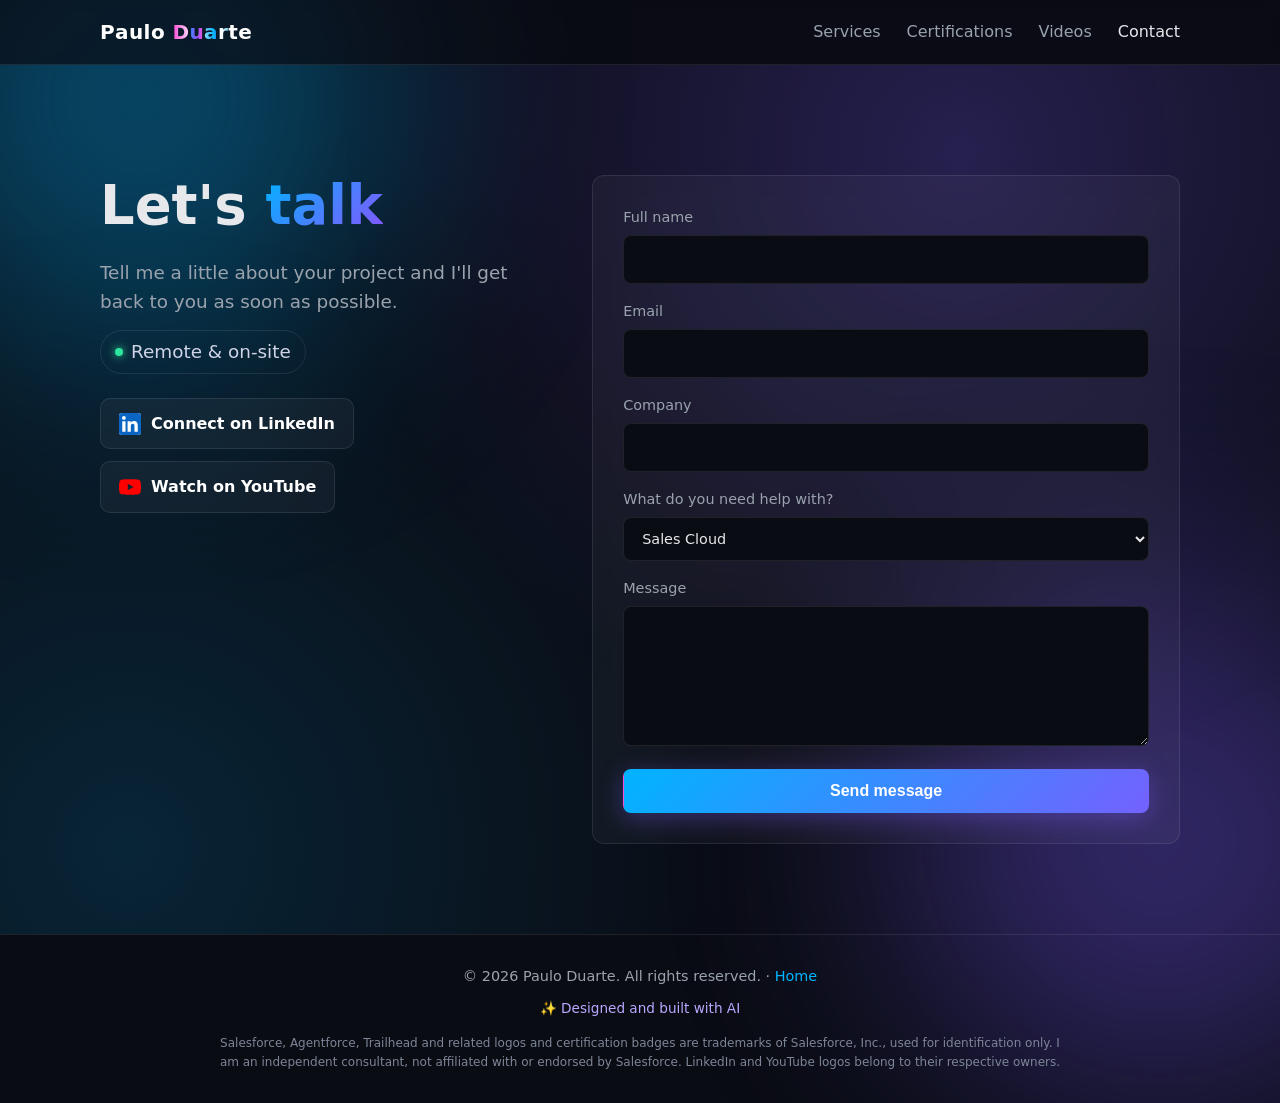
==== contact.html @ f05bc329 "Add files via upload" ====
<!DOCTYPE html>
<html lang="en">
<head>
<meta charset="UTF-8"><meta name="viewport" content="width=device-width,initial-scale=1">
<meta name="description" content="Get in touch with Paulo Duarte, 6x Certified Salesforce Consultant.">
<title>Contact | Paulo Duarte – Salesforce Consultant</title>
<link rel="icon" href="data:image/svg+xml,%3Csvg xmlns=%22http://www.w3.org/2000/svg%22 viewBox=%220 0 100 100%22%3E%3Cdefs%3E%3ClinearGradient id=%22g%22 x2=%221%22 y2=%221%22%3E%3Cstop stop-color=%22%2300b4ff%22/%3E%3Cstop offset=%22.55%22 stop-color=%22%237b5cff%22/%3E%3Cstop offset=%221%22 stop-color=%22%23ff4fd8%22/%3E%3C/linearGradient%3E%3C/defs%3E%3Crect width=%22100%22 height=%22100%22 rx=%2222%22 fill=%22url(%23g)%22/%3E%3Ctext x=%2250%22 y=%2266%22 font-family=%22Arial%22 font-weight=%22bold%22 font-size=%2246%22 fill=%22white%22 text-anchor=%22middle%22%3EPD%3C/text%3E%3C/svg%3E">
<meta property="og:title" content="Paulo Duarte | Salesforce Consultant">
<meta property="og:description" content="6x Certified Salesforce Consultant – Sales Cloud, Service Cloud, Experience Cloud and Agentforce.">
<meta property="og:type" content="website">
<meta name="theme-color" content="#0a0c14">
<link rel="stylesheet" href="styles.css">
</head>
<body>
<header><div class="container"><nav>
  <a href="index.html" class="logo"><span class="brand-name" aria-label="Paulo Duarte"><span class="ch" style="--i:0">P</span><span class="ch" style="--i:1">a</span><span class="ch" style="--i:2">u</span><span class="ch" style="--i:3">l</span><span class="ch" style="--i:4">o</span><span class="ch" style="--i:5">&nbsp;</span><span class="ch" style="--i:6">D</span><span class="ch" style="--i:7">u</span><span class="ch" style="--i:8">a</span><span class="ch" style="--i:9">r</span><span class="ch" style="--i:10">t</span><span class="ch" style="--i:11">e</span></span></a>
  <button class="menu-btn" onclick="document.querySelector('.links').classList.toggle('open')" aria-label="Menu">☰</button>
  <ul class="links">
    <li><a href="index.html#services">Services</a></li><li><a href="index.html#certs">Certifications</a></li>
    <li><a href="index.html#videos">Videos</a></li><li><a href="contact.html" style="color:var(--text)">Contact</a></li>
  </ul>
</nav></div></header>

<section class="hero"><div class="container contact-wrap">
  <div class="info">
    <h1 class="contact-title">Let's <span>talk</span></h1>
    <p>Tell me a little about your project and I'll get back to you as soon as possible.</p>
    <p class="where">Remote &amp; on-site</p>
    <div class="socials">
      <a class="social li" href="https://www.linkedin.com/in/pbduarte/" target="_blank" rel="noopener" aria-label="Connect on LinkedIn">
        <svg viewBox="0 0 24 24" aria-hidden="true"><path fill="currentColor" d="M20.45 20.45h-3.56v-5.57c0-1.33-.02-3.04-1.85-3.04-1.85 0-2.14 1.45-2.14 2.94v5.67H9.35V9h3.41v1.56h.05c.48-.9 1.64-1.85 3.37-1.85 3.6 0 4.27 2.37 4.27 5.46v6.28zM5.34 7.43a2.06 2.06 0 1 1 0-4.13 2.06 2.06 0 0 1 0 4.13zM7.12 20.45H3.56V9h3.56v11.45zM22.22 0H1.77C.79 0 0 .77 0 1.73v20.54C0 23.23.79 24 1.77 24h20.45c.98 0 1.78-.77 1.78-1.73V1.73C24 .77 23.2 0 22.22 0z"/></svg>
        <span>Connect on LinkedIn</span></a>
      <a class="social yt" href="https://www.youtube.com/@paduarte" target="_blank" rel="noopener" aria-label="Watch on YouTube">
        <svg viewBox="0 0 24 24" aria-hidden="true"><path fill="currentColor" d="M23.5 6.2a3 3 0 0 0-2.1-2.1C19.5 3.6 12 3.6 12 3.6s-7.5 0-9.4.5A3 3 0 0 0 .5 6.2 31 31 0 0 0 0 12a31 31 0 0 0 .5 5.8 3 3 0 0 0 2.1 2.1c1.9.5 9.4.5 9.4.5s7.5 0 9.4-.5a3 3 0 0 0 2.1-2.1A31 31 0 0 0 24 12a31 31 0 0 0-.5-5.8zM9.6 15.6V8.4l6.3 3.6-6.3 3.6z"/></svg>
        <span>Watch on YouTube</span></a>
    </div>
  </div>

  
  <form action="https://formsubmit.co/contact@paduarte.com" method="POST">
    <input type="hidden" name="_subject" value="New enquiry from your portfolio site">
    <input type="hidden" name="_template" value="table">
    <input type="text" name="_honey" style="display:none">
    <label>Full name<input type="text" name="name" required></label>
    <label>Email<input type="email" name="email" required></label>
    <label>Company<input type="text" name="company"></label>
    <label>What do you need help with?
      <select name="service">
        <option>Sales Cloud</option><option>Service Cloud</option><option>Experience Cloud</option>
        <option>Flow / Automation</option><option>Agentforce / AI</option><option>Salesforce Administration</option><option>User Adoption</option><option>End-User Training</option><option>Contract role</option><option>Other</option>
      </select></label>
    <label>Message<textarea name="message" required></textarea></label>
    <button type="submit" class="btn btn-primary">Send message</button>
  </form>
</div></section>

<footer><div class="container"><p>© 2026 Paulo Duarte. All rights reserved. · <a href="index.html">Home</a></p>
  <p class="made-by">✨ Designed and built with AI</p>
  <p class="legal">Salesforce, Agentforce, Trailhead and related logos and certification badges are trademarks of Salesforce, Inc., used for identification only. I am an independent consultant, not affiliated with or endorsed by Salesforce. LinkedIn and YouTube logos belong to their respective owners.</p></div></footer>
<script>
const io=new IntersectionObserver(e=>e.forEach(x=>{if(x.isIntersecting){x.target.classList.add('show');io.unobserve(x.target)}}),{threshold:.12});
window.addEventListener('load',()=>document.querySelectorAll('section .card,section .cert,section .video,.stat,.cert-strip div,section h2').forEach(el=>{el.classList.add('reveal');io.observe(el)}));
</script>
</body>
</html>
---- styles.css ----
:root{--bg:#0d0f12;--bg2:#15181d;--card:#1b1f26;--line:#2a2f38;--text:#e6e8eb;--muted:#9aa3ad;--accent:#00a1e0;--accent2:#0b5cab}
*{box-sizing:border-box;margin:0;padding:0}
html{scroll-behavior:smooth}
body{font-family:"Inter",system-ui,-apple-system,Segoe UI,Roboto,sans-serif;background:var(--bg);color:var(--text);line-height:1.6}
a{color:var(--accent);text-decoration:none}
.container{max-width:1120px;margin:0 auto;padding:0 20px}
/* Nav */
header{position:sticky;top:0;z-index:10;background:rgba(13,15,18,.9);backdrop-filter:blur(8px);border-bottom:1px solid var(--line)}
nav{display:flex;align-items:center;justify-content:space-between;height:64px}
.logo{font-weight:800;color:var(--text);font-size:1.15rem}.logo span{color:var(--accent)}
.links{display:flex;gap:26px;list-style:none}
.links a{color:var(--muted);font-weight:500}.links a:hover{color:var(--text)}
.menu-btn{display:none;background:none;border:0;color:var(--text);font-size:1.6rem;cursor:pointer}
/* Buttons */
.btn{display:inline-block;padding:12px 24px;border-radius:8px;font-weight:600;transition:.2s;border:1px solid transparent;cursor:pointer;font-size:1rem}
.btn-primary{background:var(--accent);color:#fff}.btn-primary:hover{background:var(--accent2)}
.btn-ghost{border-color:var(--line);color:var(--text)}.btn-ghost:hover{border-color:var(--accent)}
/* Hero */
.hero{padding:110px 0 90px;background:radial-gradient(circle at 80% 0%,rgba(0,161,224,.18),transparent 55%)}
.tag{display:inline-block;padding:6px 14px;border:1px solid var(--line);border-radius:99px;color:var(--muted);font-size:.85rem;margin-bottom:20px}
h1{font-size:clamp(2.2rem,5vw,3.6rem);line-height:1.15;margin-bottom:20px}
h1 span{color:var(--accent)}
.hero p{color:var(--muted);font-size:1.15rem;max-width:640px;margin-bottom:32px}
.cta{display:flex;gap:14px;flex-wrap:wrap}
.stats{display:grid;grid-template-columns:repeat(4,1fr);gap:16px;margin-top:64px}
.stat{background:var(--card);border:1px solid var(--line);border-radius:12px;padding:20px;text-align:center}
.stat b{display:block;font-size:2rem;color:var(--accent)}.stat small{color:var(--muted)}
/* Sections */
section{padding:80px 0}
.alt{background:var(--bg2)}
h2{font-size:clamp(1.7rem,3.5vw,2.3rem);margin-bottom:10px}
.sub{color:var(--muted);margin-bottom:40px;max-width:640px}
.grid{display:grid;grid-template-columns:repeat(3,1fr);gap:20px}
.card{background:var(--card);border:1px solid var(--line);border-radius:12px;padding:26px;transition:.2s}
.card:hover{border-color:var(--accent);transform:translateY(-3px)}
.card .ico{font-size:1.8rem;margin-bottom:12px;min-height:56px;display:flex;align-items:center}
.logo-img{height:56px;width:auto;max-width:140px;object-fit:contain;background:#fff;border-radius:10px;padding:6px}
.card h3{margin-bottom:8px;font-size:1.1rem}.card p{color:var(--muted);font-size:.95rem}
.badges{display:flex;flex-wrap:wrap;gap:10px}
.badge{background:var(--card);border:1px solid var(--line);padding:10px 16px;border-radius:8px;font-size:.92rem}
.badge::before{content:"☁ ";color:var(--accent)}
.certs{display:grid;grid-template-columns:repeat(auto-fill,minmax(150px,1fr));gap:18px}
.cert{background:var(--card);border:1px solid var(--line);border-radius:12px;padding:20px 14px;text-align:center;display:flex;flex-direction:column;align-items:center;gap:12px;transition:.2s}
.cert:hover{border-color:var(--accent);transform:translateY(-3px)}
.cert img{width:100px;height:100px;object-fit:contain}
.cert-fallback{width:100px;height:100px;display:grid;place-items:center;font-size:2.6rem;color:var(--accent);border:2px solid var(--line);border-radius:50%}
.cert span{font-size:.9rem;font-weight:600;line-height:1.3}
.cert small{color:var(--muted);font-size:.8rem;margin-top:-6px}
/* Videos */
.video{background:var(--card);border:1px solid var(--line);border-radius:12px;overflow:hidden;color:var(--text);display:block;transition:.2s}
.video:hover{border-color:var(--accent);transform:translateY(-3px)}
.thumb{position:relative;aspect-ratio:16/9;background:#000}
.thumb img{width:100%;height:100%;object-fit:cover;display:block}
.thumb::after{content:"▶";position:absolute;inset:0;display:grid;place-items:center;font-size:2.4rem;color:#fff;background:rgba(0,0,0,.25);opacity:0;transition:.2s}
.video:hover .thumb::after{opacity:1}
.video div.meta{padding:16px}.meta h3{font-size:1rem;margin-bottom:6px}.meta small{color:var(--muted)}
/* Contact */
.contact-wrap{display:grid;grid-template-columns:1fr 1.3fr;gap:40px;align-items:start}
form{background:var(--card);border:1px solid var(--line);border-radius:12px;padding:30px;display:grid;gap:16px}
label{font-size:.9rem;color:var(--muted)}
input,select,textarea{width:100%;margin-top:6px;padding:12px 14px;background:var(--bg);border:1px solid var(--line);border-radius:8px;color:var(--text);font:inherit}
input:focus,select:focus,textarea:focus{outline:none;border-color:var(--accent)}
textarea{min-height:140px;resize:vertical}
.info p{color:var(--muted);margin-bottom:14px}
footer{border-top:1px solid var(--line);padding:30px 0;text-align:center;color:var(--muted);font-size:.9rem}
/* Mobile */
@media(max-width:900px){.grid{grid-template-columns:repeat(2,1fr)}.contact-wrap{grid-template-columns:1fr}.stats{grid-template-columns:repeat(2,1fr)}}
@media(max-width:640px){
 .grid{grid-template-columns:1fr}
 .menu-btn{display:block}
 .links{display:none;position:absolute;top:64px;left:0;right:0;flex-direction:column;gap:0;background:var(--bg2);border-bottom:1px solid var(--line)}
 .links.open{display:flex}.links li a{display:block;padding:16px 20px}
 .hero{padding:70px 0 60px}section{padding:60px 0}
}
/* Certifications emphasis */
#certs{background:linear-gradient(180deg,var(--bg2),#0f1a24);border-top:1px solid var(--line);border-bottom:1px solid var(--line)}
.cert-strip{display:flex;flex-wrap:wrap;gap:16px;margin:-10px 0 36px}
.cert-strip div{background:var(--card);border:1px solid var(--line);border-left:3px solid var(--accent);border-radius:10px;padding:14px 22px;min-width:150px}
.cert-strip b{display:block;font-size:1.6rem;color:var(--accent)}.cert-strip small{color:var(--muted)}
.certs{grid-template-columns:repeat(auto-fill,minmax(170px,1fr))}
.cert{padding:26px 16px}
.cert img,.cert-fallback{width:120px;height:120px}
.cert:hover{box-shadow:0 8px 24px rgba(0,161,224,.15)}
/* ===== Lively theme ===== */
:root{--bg:#0a0c14;--bg2:#10142a;--card:rgba(255,255,255,.04);--line:rgba(255,255,255,.09);--accent:#00b4ff;--accent2:#7b5cff;--pink:#ff4fd8;--grad:linear-gradient(135deg,#00b4ff 0%,#7b5cff 55%,#ff4fd8 100%)}
body{background:var(--bg)}
body::before,body::after{content:"";position:fixed;z-index:-1;width:520px;height:520px;border-radius:50%;filter:blur(120px);opacity:.35;animation:float 18s ease-in-out infinite alternate}
body::before{background:#00b4ff;top:-160px;left:-120px}
body::after{background:#7b5cff;bottom:-200px;right:-140px;animation-delay:-9s}
@keyframes float{to{transform:translate(120px,80px) scale(1.15)}}
header{background:rgba(10,12,20,.7)}
.logo span,h1 span{background:var(--grad);-webkit-background-clip:text;background-clip:text;color:transparent}
h1 span{background-size:200% auto;animation:shine 6s linear infinite}
@keyframes shine{to{background-position:200% center}}
.btn-primary{background:var(--grad);background-size:200% auto;box-shadow:0 6px 24px rgba(123,92,255,.35)}
.btn-primary:hover{background-position:right center;background:var(--grad);transform:translateY(-2px);box-shadow:0 10px 30px rgba(0,180,255,.45)}
.btn-ghost:hover{border-color:var(--accent2);background:rgba(123,92,255,.1)}
.hero{background:radial-gradient(circle at 75% 10%,rgba(123,92,255,.25),transparent 50%),radial-gradient(circle at 10% 90%,rgba(0,180,255,.15),transparent 45%)}
.tag{background:rgba(123,92,255,.12);border-color:rgba(123,92,255,.4);color:#cfc4ff}
.alt{background:rgba(16,20,42,.6)}
.card,.cert,.video,.stat,.cert-strip div,form{backdrop-filter:blur(10px);transition:transform .25s,border-color .25s,box-shadow .25s}
.card:hover,.cert:hover,.video:hover,.stat:hover{border-color:transparent;box-shadow:0 0 0 1px var(--accent2),0 12px 36px rgba(123,92,255,.3);transform:translateY(-5px)}
.stat b,.cert-strip b{background:var(--grad);-webkit-background-clip:text;background-clip:text;color:transparent}
.cert-strip div{border-left:3px solid var(--pink)}
#certs{background:linear-gradient(180deg,rgba(16,20,42,.6),rgba(40,20,70,.45))}
h2{background:linear-gradient(90deg,#fff,#cfd8ff);-webkit-background-clip:text;background-clip:text;color:transparent}
.links a{position:relative}
.links a::after{content:"";position:absolute;left:0;bottom:-4px;width:0;height:2px;background:var(--grad);transition:.25s}
.links a:hover::after{width:100%}
input:focus,select:focus,textarea:focus{border-color:var(--accent2);box-shadow:0 0 0 3px rgba(123,92,255,.25)}
.reveal{opacity:0;transform:translateY(24px);transition:opacity .7s ease,transform .7s ease}
.reveal.show{opacity:1;transform:none}
@media(prefers-reduced-motion:reduce){*{animation:none!important;transition:none!important}.reveal{opacity:1;transform:none}}
@media(max-width:640px){.links{background:rgba(16,20,42,.97)}body::before,body::after{width:300px;height:300px}}
/* Services: featured + sub-services */
.featured{display:grid;grid-template-columns:repeat(4,1fr);gap:20px}
.feature{padding:30px 24px;display:flex;flex-direction:column;align-items:flex-start;border-top:3px solid transparent;border-image:var(--grad) 1;border-image-slice:1 0 0 0}
.feature .logo-img{height:72px;max-width:160px;margin-bottom:18px}
.feature h3{font-size:1.25rem}
.sub-head{margin:50px 0 18px;font-size:1rem;letter-spacing:.08em;text-transform:uppercase;color:var(--muted)}
.subservices{display:grid;grid-template-columns:repeat(auto-fit,minmax(200px,1fr));gap:14px}
.subsvc{padding:18px 20px;border:1px solid var(--line);border-left:3px solid var(--accent2);border-radius:10px;background:var(--card);transition:.25s}
.subsvc:hover{border-left-color:var(--pink);transform:translateY(-3px)}
.subsvc h4{font-size:1rem;margin-bottom:6px}.subsvc p{color:var(--muted);font-size:.88rem}
@media(max-width:900px){.featured{grid-template-columns:repeat(2,1fr)}}
@media(max-width:640px){.featured{grid-template-columns:1fr}}
/* Brand logo */
.logo{display:flex;align-items:center;gap:12px}
.sf-logo{height:34px;width:auto;filter:drop-shadow(0 2px 8px rgba(0,161,224,.45));animation:bob 4s ease-in-out infinite}
@keyframes bob{50%{transform:translateY(-3px)}}
.brand-name{display:inline-flex;font-size:1.25rem;font-weight:800;letter-spacing:.02em}
.brand-name .ch{display:inline-block;opacity:0;transform:translateY(12px);
 background:linear-gradient(90deg,#fff 0%,#fff 35%,#00b4ff 45%,#7b5cff 50%,#ff4fd8 55%,#fff 65%,#fff 100%);
 background-size:1200% 100%;background-position:calc(var(--i) * -8.3%) 0;
 -webkit-background-clip:text;background-clip:text;color:transparent;
 animation:drop .5s cubic-bezier(.2,.9,.3,1.3) forwards,shimmer 5s linear 1.5s infinite;
 animation-delay:calc(var(--i)*60ms),calc(1.2s + var(--i)*60ms)}
@keyframes drop{to{opacity:1;transform:none}}
@keyframes shimmer{0%{background-position:100% 0}100%{background-position:-100% 0}}
.logo:hover .ch{animation:drop .5s forwards,wave .6s ease calc(var(--i)*40ms),shimmer 5s linear infinite}
@keyframes wave{50%{transform:translateY(-5px)}}
@media(max-width:380px){.brand-name{font-size:1.05rem}.sf-logo{height:28px}}
@media(prefers-reduced-motion:reduce){.brand-name .ch{opacity:1;transform:none;color:#fff;background:none}}
/* Hero stats – shiny */
@property --ang{syntax:'<angle>';initial-value:0deg;inherits:false}
.stats{gap:20px}
.stat{position:relative;overflow:hidden;padding:30px 18px;border-radius:16px;border:2px solid transparent;
 background:linear-gradient(160deg,rgba(30,34,60,.95),rgba(14,16,30,.95)) padding-box,
 conic-gradient(from var(--ang),#00b4ff,#7b5cff,#ff4fd8,#ffffff,#00b4ff) border-box;
 animation:spin 6s linear infinite;box-shadow:0 10px 40px rgba(123,92,255,.25),inset 0 1px 0 rgba(255,255,255,.15)}
@keyframes spin{to{--ang:360deg}}
.stat::before{content:"";position:absolute;top:0;left:-75%;width:50%;height:100%;
 background:linear-gradient(100deg,transparent,rgba(255,255,255,.18),transparent);transform:skewX(-20deg);animation:sheen 4.5s ease-in-out infinite}
.stat:nth-child(2)::before{animation-delay:.4s}.stat:nth-child(3)::before{animation-delay:.8s}.stat:nth-child(4)::before{animation-delay:1.2s}
@keyframes sheen{0%,60%{left:-75%}100%{left:130%}}
.stat b{font-size:2.6rem;line-height:1.1;filter:drop-shadow(0 0 12px rgba(0,180,255,.45));font-variant-numeric:tabular-nums}
.stat small{display:block;margin-top:6px;font-size:.85rem;text-transform:uppercase;letter-spacing:.1em;color:#c9cfe8}
.stat:hover{transform:translateY(-6px) scale(1.03);box-shadow:0 16px 50px rgba(0,180,255,.4),inset 0 1px 0 rgba(255,255,255,.2)}
@media(max-width:640px){.stat b{font-size:2.1rem}.stat{padding:22px 12px}}
/* Contact socials */
.where{display:inline-flex;align-items:center;gap:8px;padding:6px 14px;border:1px solid var(--line);border-radius:99px;color:#cfd4e6!important;font-size:.9rem}
.where::before{content:"";width:8px;height:8px;border-radius:50%;background:#2ee59d;box-shadow:0 0 8px #2ee59d}
.socials{display:flex;flex-wrap:wrap;gap:12px;margin-top:10px}
.social{display:inline-flex;align-items:center;gap:10px;padding:12px 18px;border-radius:10px;font-weight:600;color:#fff;border:1px solid var(--line);background:var(--card);transition:transform .25s,box-shadow .25s,background .25s}
.social svg{width:22px;height:22px}
.social.li svg{color:#0a66c2;background:#fff;border-radius:3px}
.social.yt svg{color:#ff0000}
.social.li:hover{background:#0a66c2;border-color:#0a66c2;box-shadow:0 8px 24px rgba(10,102,194,.45);transform:translateY(-3px)}
.social.yt:hover{background:#ff0000;border-color:#ff0000;box-shadow:0 8px 24px rgba(255,0,0,.35);transform:translateY(-3px)}
.social.yt:hover svg{color:#fff}
/* Certs: 3 per row, larger */
.certs{grid-template-columns:repeat(3,1fr);gap:24px;max-width:980px;margin:0 auto}
.cert{padding:36px 20px;gap:16px}
.cert img,.cert-fallback{width:170px;height:170px}
.cert span{font-size:1.1rem}
.cert small{font-size:.9rem}
@media(max-width:900px){.cert img,.cert-fallback{width:130px;height:130px}}
@media(max-width:640px){.certs{grid-template-columns:repeat(2,1fr);gap:14px}.cert{padding:22px 12px}.cert img,.cert-fallback{width:100px;height:100px}.cert span{font-size:.95rem}}
/* Hero Salesforce logo */
.hero .container{position:relative}
.hero-logo{position:absolute;right:20px;top:10px;width:260px;height:auto;filter:drop-shadow(0 0 40px rgba(0,180,255,.55));animation:bob 5s ease-in-out infinite}
@media(max-width:900px){.hero-logo{position:static;display:block;width:140px;margin:0 0 28px}}
@media(min-width:901px){.hero h1{max-width:calc(100% - 300px)}}
.legal{max-width:860px;margin:14px auto 0;font-size:.75rem;line-height:1.6;color:#7d8597}
.contact-title{white-space:nowrap;font-size:clamp(2.2rem,4.5vw,3.4rem)}
.made-by{margin-top:10px;font-size:.85rem;color:#b9a8ff}
/* Agentblazer badge – centred under certs */
.agentblazer-wrap{display:flex;flex-direction:column;align-items:center;margin-top:50px}
.agentblazer{width:240px;height:auto;filter:drop-shadow(0 0 32px rgba(123,92,255,.6));animation:bob 5s ease-in-out infinite}
.agentblazer-wrap span{margin-top:10px;font-size:.8rem;letter-spacing:.18em;text-transform:uppercase;color:#b9a8ff}
.agentblazer-wrap:not(:has(img)){display:none}
@media(max-width:640px){.agentblazer{width:170px}.agentblazer-wrap{margin-top:36px}}
.tag-link{transition:.25s}.tag-link:hover{border-color:var(--accent);color:#fff;box-shadow:0 0 14px rgba(0,180,255,.35)}
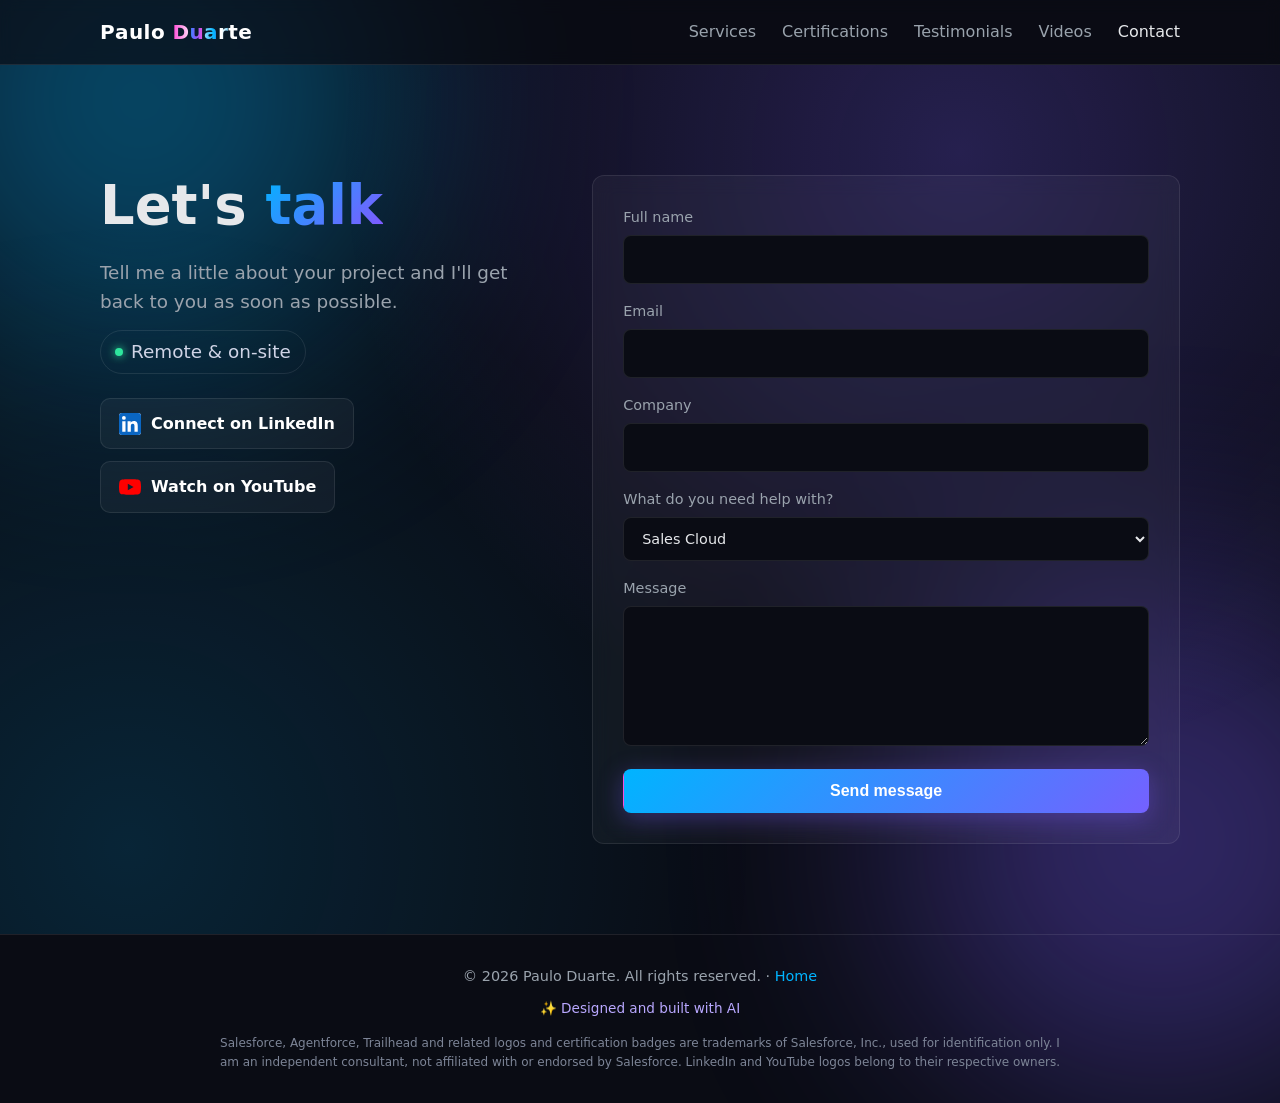
==== commit 96bfe864: "Add files via upload" ====
--- a/contact.html
+++ b/contact.html
@@ -7,9 +7,18 @@
 <link rel="icon" href="data:image/svg+xml,%3Csvg xmlns=%22http://www.w3.org/2000/svg%22 viewBox=%220 0 100 100%22%3E%3Cdefs%3E%3ClinearGradient id=%22g%22 x2=%221%22 y2=%221%22%3E%3Cstop stop-color=%22%2300b4ff%22/%3E%3Cstop offset=%22.55%22 stop-color=%22%237b5cff%22/%3E%3Cstop offset=%221%22 stop-color=%22%23ff4fd8%22/%3E%3C/linearGradient%3E%3C/defs%3E%3Crect width=%22100%22 height=%22100%22 rx=%2222%22 fill=%22url(%23g)%22/%3E%3Ctext x=%2250%22 y=%2266%22 font-family=%22Arial%22 font-weight=%22bold%22 font-size=%2246%22 fill=%22white%22 text-anchor=%22middle%22%3EPD%3C/text%3E%3C/svg%3E">
 <meta property="og:title" content="Paulo Duarte | Salesforce Consultant">
 <meta property="og:description" content="6x Certified Salesforce Consultant – Sales Cloud, Service Cloud, Experience Cloud and Agentforce.">
+<meta property="og:image" content="https://www.paduarte.com/og-image.png">
+<meta property="og:image:width" content="1200">
+<meta property="og:image:height" content="630">
+<meta property="og:image:alt" content="Paulo Duarte – 6x Certified Salesforce Consultant">
+<meta property="og:url" content="https://www.paduarte.com/">
+<meta name="twitter:card" content="summary_large_image">
+<meta name="twitter:image" content="https://www.paduarte.com/og-image.png">
 <meta property="og:type" content="website">
 <meta name="theme-color" content="#0a0c14">
 <link rel="stylesheet" href="styles.css">
+<script>window.va=window.va||function(){(window.vaq=window.vaq||[]).push(arguments)};</script>
+<script defer src="/_vercel/insights/script.js"></script>
 </head>
 <body>
 <header><div class="container"><nav>
@@ -17,7 +26,7 @@
   <button class="menu-btn" onclick="document.querySelector('.links').classList.toggle('open')" aria-label="Menu">☰</button>
   <ul class="links">
     <li><a href="index.html#services">Services</a></li><li><a href="index.html#certs">Certifications</a></li>
-    <li><a href="index.html#videos">Videos</a></li><li><a href="contact.html" style="color:var(--text)">Contact</a></li>
+    <li><a href="index.html#testimonials">Testimonials</a></li><li><a href="index.html#videos">Videos</a></li><li><a href="contact.html" style="color:var(--text)">Contact</a></li>
   </ul>
 </nav></div></header>
 
@@ -37,7 +46,9 @@
   </div>
 
   
-  <form action="https://formsubmit.co/contact@paduarte.com" method="POST">
+  <form id="contact-form" action="https://formsubmit.co/contact@paduarte.com" method="POST">
+    <input type="hidden" name="_captcha" value="false">
+    <input type="hidden" name="_next" value="https://www.paduarte.com/thank-you.html">
     <input type="hidden" name="_subject" value="New enquiry from your portfolio site">
     <input type="hidden" name="_template" value="table">
     <input type="text" name="_honey" style="display:none">
@@ -50,7 +61,8 @@
         <option>Flow / Automation</option><option>Agentforce / AI</option><option>Salesforce Administration</option><option>User Adoption</option><option>End-User Training</option><option>Contract role</option><option>Other</option>
       </select></label>
     <label>Message<textarea name="message" required></textarea></label>
-    <button type="submit" class="btn btn-primary">Send message</button>
+    <button type="submit" class="btn btn-primary" id="send-btn">Send message</button>
+    <p class="form-error" id="form-error" hidden>Sorry, something went wrong. Please try again or connect with me on LinkedIn.</p>
   </form>
 </div></section>
 
@@ -61,5 +73,17 @@
 const io=new IntersectionObserver(e=>e.forEach(x=>{if(x.isIntersecting){x.target.classList.add('show');io.unobserve(x.target)}}),{threshold:.12});
 window.addEventListener('load',()=>document.querySelectorAll('section .card,section .cert,section .video,.stat,.cert-strip div,section h2').forEach(el=>{el.classList.add('reveal');io.observe(el)}));
 </script>
+<script>
+document.getElementById('contact-form').addEventListener('submit',async e=>{
+ e.preventDefault();const f=e.target,b=document.getElementById('send-btn'),err=document.getElementById('form-error');
+ err.hidden=true;b.disabled=true;b.textContent='Sending…';
+ try{const r=await fetch('https://formsubmit.co/ajax/contact@paduarte.com',{method:'POST',headers:{'Accept':'application/json'},body:new FormData(f)});
+  const d=await r.json();if(r.ok&&String(d.success)==='true'){location.href='thank-you.html';return}throw 0}
+ catch(_){err.hidden=false;b.disabled=false;b.textContent='Send message'}});
+</script>
+<script>
+document.querySelectorAll('.links a').forEach(a=>a.addEventListener('click',()=>document.querySelector('.links').classList.remove('open')));
+document.addEventListener('click',e=>{const l=document.querySelector('.links');if(l&&l.classList.contains('open')&&!e.target.closest('nav'))l.classList.remove('open')});
+</script>
 </body>
 </html>
--- a/styles.css
+++ b/styles.css
@@ -191,3 +191,52 @@
 .agentblazer-wrap:not(:has(img)){display:none}
 @media(max-width:640px){.agentblazer{width:170px}.agentblazer-wrap{margin-top:36px}}
 .tag-link{transition:.25s}.tag-link:hover{border-color:var(--accent);color:#fff;box-shadow:0 0 14px rgba(0,180,255,.35)}
+/* Thank-you page */
+.thanks{text-align:center;min-height:70vh;display:flex;align-items:center}
+.thanks p{margin:0 auto 18px}
+.thanks .redirect{color:var(--muted);font-size:.95rem;margin-bottom:32px}
+.thanks .redirect b{color:#fff}
+.tick{width:96px;height:96px;margin:0 auto 26px;filter:drop-shadow(0 0 24px rgba(46,229,157,.5))}
+.tick svg{width:100%;height:100%;fill:none;stroke:#2ee59d;stroke-width:3;stroke-linecap:round;stroke-linejoin:round}
+.tick circle{stroke-dasharray:151;stroke-dashoffset:151;animation:drawc .7s ease forwards}
+.tick path{stroke-dasharray:40;stroke-dashoffset:40;animation:drawc .4s .6s ease forwards}
+@keyframes drawc{to{stroke-dashoffset:0}}
+@media(prefers-reduced-motion:reduce){.tick circle,.tick path{stroke-dashoffset:0}}
+.thanks h1{white-space:nowrap;font-size:clamp(2.2rem,8vw,3.6rem);max-width:none!important}
+.form-error{color:#ff7a90;font-size:.9rem}#send-btn:disabled{opacity:.7;cursor:wait}
+/* Testimonials */
+.quotes{display:grid;grid-template-columns:repeat(2,1fr);gap:22px}
+.quote{position:relative;margin:0;padding:32px 30px 26px;border-radius:16px;background:var(--card);border:1px solid var(--line);display:flex;flex-direction:column;justify-content:space-between;gap:24px;transition:transform .25s,box-shadow .25s,border-color .25s}
+.quote:hover{transform:translateY(-5px);border-color:transparent;box-shadow:0 0 0 1px var(--accent2),0 12px 36px rgba(123,92,255,.3)}
+.qmark{position:absolute;top:6px;right:22px;font-size:5.5rem;line-height:1;font-family:Georgia,serif;background:var(--grad);-webkit-background-clip:text;background-clip:text;color:transparent;opacity:.6}
+.quote blockquote{color:#d7dcec;font-size:1rem;line-height:1.7;font-style:italic;position:relative}
+.quote figcaption{display:flex;align-items:center;gap:14px}
+.avatar{flex:none;width:48px;height:48px;border-radius:50%;display:grid;place-items:center;font-weight:700;color:#fff;background:var(--grad)}
+.quote figcaption b{display:block}.quote figcaption small{display:block;color:var(--muted);font-size:.85rem}
+.quote figcaption em{display:block;font-style:normal;font-size:.75rem;letter-spacing:.08em;text-transform:uppercase;color:#b9a8ff;margin-top:2px}
+@media(max-width:800px){.quotes{grid-template-columns:1fr}}
+.qmark{font-size:4.2rem;top:8px;right:22px}
+/* Hero with photo */
+.hero-grid{display:grid;grid-template-columns:1.35fr 1fr;gap:50px;align-items:center}
+@media(min-width:901px){.hero h1{max-width:none}}
+.hero-visual{position:relative;display:flex;justify-content:center}
+.photo-ring{position:relative;width:min(360px,100%);aspect-ratio:1;border-radius:50%;padding:6px;
+ background:conic-gradient(from var(--ang),#00b4ff,#7b5cff,#ff4fd8,#00b4ff);animation:spin 8s linear infinite;
+ box-shadow:0 0 60px rgba(123,92,255,.45)}
+.hero-photo{width:100%;height:100%;border-radius:50%;object-fit:cover;object-position:50% 18%;display:block;border:5px solid var(--bg);background:#2a2d36}
+.hero-visual .hero-logo{position:absolute;top:-18px;left:0;right:auto;width:130px;z-index:2;margin:0}
+@media(max-width:900px){
+ .hero-grid{grid-template-columns:1fr;gap:36px}
+ .hero-visual{order:-1}
+ .photo-ring{width:220px}
+ .hero-visual .hero-logo{position:absolute;width:90px;top:-10px;left:calc(50% - 160px)}
+}
+@media(max-width:640px){.photo-ring{width:180px}.hero-visual .hero-logo{width:72px;left:calc(50% - 130px)}}
+/* Zoom photo */
+.photo-clip{display:block;width:100%;height:100%;border-radius:50%;overflow:hidden;border:5px solid var(--bg);background:#2a2d36}
+.photo-clip .hero-photo{border:0;border-radius:0;transform:scale(1.25);transform-origin:50% 30%}
+/* Photo: gentler zoom, face centred */
+.photo-clip{background:#a9a9a9}
+.photo-clip .hero-photo{transform:translate(7%,15%) scale(1.1);transform-origin:50% 50%;object-position:50% 50%}
+.photo-clip .hero-photo{transform:translate(7%,7%) scale(1.1)}
+.photo-clip .hero-photo{transform:translate(6.5%,6.5%) scale(1.15)}
